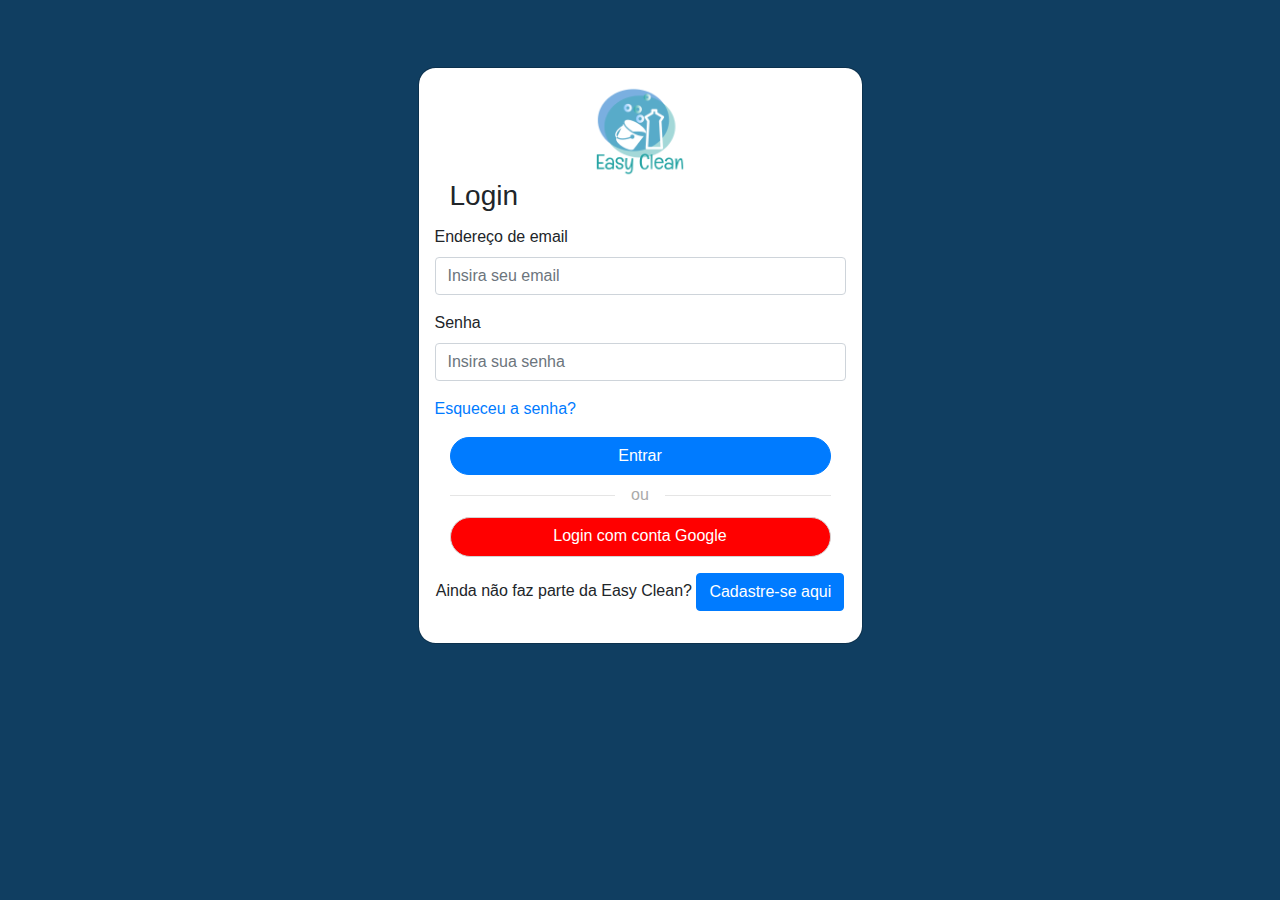
==== Index.html @ f80ef5c8 "unzip files" ====
<!DOCTYPE html>
<html lang="en">

<head>
    <title>EasyClean Login</title>
    <meta charset="utf-8">
    <link href="css/bootstrap.min.css" rel="stylesheet">
    <link href="css/estilo.css" rel="stylesheet">

</head>

<body>
    <div class="container">
        <div class="row ">
            <div class="col-md-5 mx-auto">
                <div id="first">
                    <div class="myform form ">
                        <div class="logo mb-1">
                            <div class="col-md-12 text-center">
                                <img id="logo" src="img/logo.png">
                            </div>
                            <div class="col-md-12">
                                <h3>Login</h3>
                            </div>
                        </div>
                        <form action="" method="post" name="login">
                            <div class="form-group">
                                <label for="exampleInputEmail1">Endereço de email</label>
                                <input type="email" name="email" class="form-control" id="email" aria-describedby="emailHelp" placeholder="Insira seu email">
                            </div>
                            <div class="form-group">
                                <label for="exampleInputEmail1">Senha</label>
                                <input type="password" name="password" id="password" class="form-control" aria-describedby="emailHelp" placeholder="Insira sua senha">
                            </div>
                            <div class="form-group">
                                <a href="#">Esqueceu a senha?</a></p>
                            </div>
                            <div class="col-md-12 text-center ">
                                <button type="submit" class=" btn btn-block mybtn btn-primary">Entrar</button>
                            </div>
                            <div class="col-md-12 ">
                                <div class="login-or">
                                    <hr class="hr-or">
                                    <span class="span-or">ou</span>
                                </div>
                            </div>
                            <div class="col-md-12 mb-3">
                                <p class="text-center">
                                    <a href="javascript:void();" class="google btn mybtn"><i class="fa fa-google-plus">
                                        </i> Login com conta Google
                                    </a>
                                </p>
                            </div>
                            <div class="form-group">
                                <p class="text-center">Ainda não faz parte da Easy Clean?</a>
                                    <button type="button" class="btn btn-primary">Cadastre-se aqui</button>
                                </p>
                            </div>
                        </form>

                    </div>
                </div>
                <div id="second">
                    <div class="myform form ">
                        <div class="logo mb-3">
                            <div class="col-md-12 text-center">
                                <h1>Signup</h1>
                            </div>
                        </div>
                        <form action="#" name="registration">
                            <div class="form-group">
                                <label for="exampleInputEmail1">First Name</label>
                                <input type="text" name="firstname" class="form-control" id="firstname" aria-describedby="emailHelp" placeholder="Enter Firstname">
                            </div>
                            <div class="form-group">
                                <label for="exampleInputEmail1">Last Name</label>
                                <input type="text" name="lastname" class="form-control" id="lastname" aria-describedby="emailHelp" placeholder="Enter Lastname">
                            </div>
                            <div class="form-group">
                                <label for="exampleInputEmail1">Email address</label>
                                <input type="email" name="email" class="form-control" id="email" aria-describedby="emailHelp" placeholder="Enter email">
                            </div>
                            <div class="form-group">
                                <label for="exampleInputEmail1">Password</label>
                                <input type="password" name="password" id="password" class="form-control" aria-describedby="emailHelp" placeholder="Enter Password">
                            </div>
                            <div class="col-md-12 text-center mb-3">
                                <button type="submit" class=" btn btn-block mybtn btn-primary tx-tfm">Get Started For
                                    Free</button>
                            </div>
                            <div class="col-md-12 ">
                                <div class="form-group">
                                    <p class="text-center"><a href="#" id="signin">Already have an account?</a></p>
                                </div>
                            </div>
                    </div>
                    </form>
                </div>
            </div>
        </div>
    </div>
    <script src="js/script.js"></script>
</body>

</html>
---- css/estilo.css ----
body {
            padding-top: 4.2rem;
            padding-bottom: 4.2rem;
            background-color: #103e61;
        }
        
        #logo {
            width: 25%;
            height: 2%;
        }
        
        a {
            text-decoration: none !important;
        }
        
        h1,
        h2 {
            font-family: 'Kaushan Script', cursive;
        }
        
        .myform {
            position: relative;
            display: -ms-flexbox;
            display: flex;
            padding: 1rem;
            -ms-flex-direction: column;
            flex-direction: column;
            width: 100%;
            pointer-events: auto;
            background-color: #fff;
            background-clip: padding-box;
            border: 1px solid rgba(0, 0, 0, .2);
            border-radius: 1.1rem;
            outline: 0;
            max-width: 500px;
        }
        
        .tx-tfm {
            text-transform: uppercase;
        }
        
        .mybtn {
            border-radius: 50px;
        }
        
        .login-or {
            position: relative;
            color: #aaa;
            margin-top: 10px;
            margin-bottom: 10px;
            padding-top: 10px;
            padding-bottom: 10px;
        }
        
        .span-or {
            display: block;
            position: absolute;
            left: 50%;
            top: -2px;
            margin-left: -25px;
            background-color: #fff;
            width: 50px;
            text-align: center;
        }
        
        .hr-or {
            height: 1px;
            margin-top: 0px !important;
            margin-bottom: 0px !important;
        }
        
        .google {
            color: white;
            width: 100%;
            height: 40px;
            text-align: center;
            outline: none;
            border: 1px solid lightgray;
            background-color: #ff0000;
        }
        
        form .error {
            color: #ff0000;
        }
        
        #second {
            display: none;
        }
        
        * {
            box-sizing: border-box;
            -moz-box-sizing: border-box;
            -webkit-box-sizing: border-box;
        }
        
        .content {
            width: 260px;
            margin: 100px auto;
        }
        
        .colors {
            width: 260px;
            float: left;
            margin: 20px auto;
        }
        
        .colors a {
            width: 43.3px;
            height: 30px;
            float: left;
        }
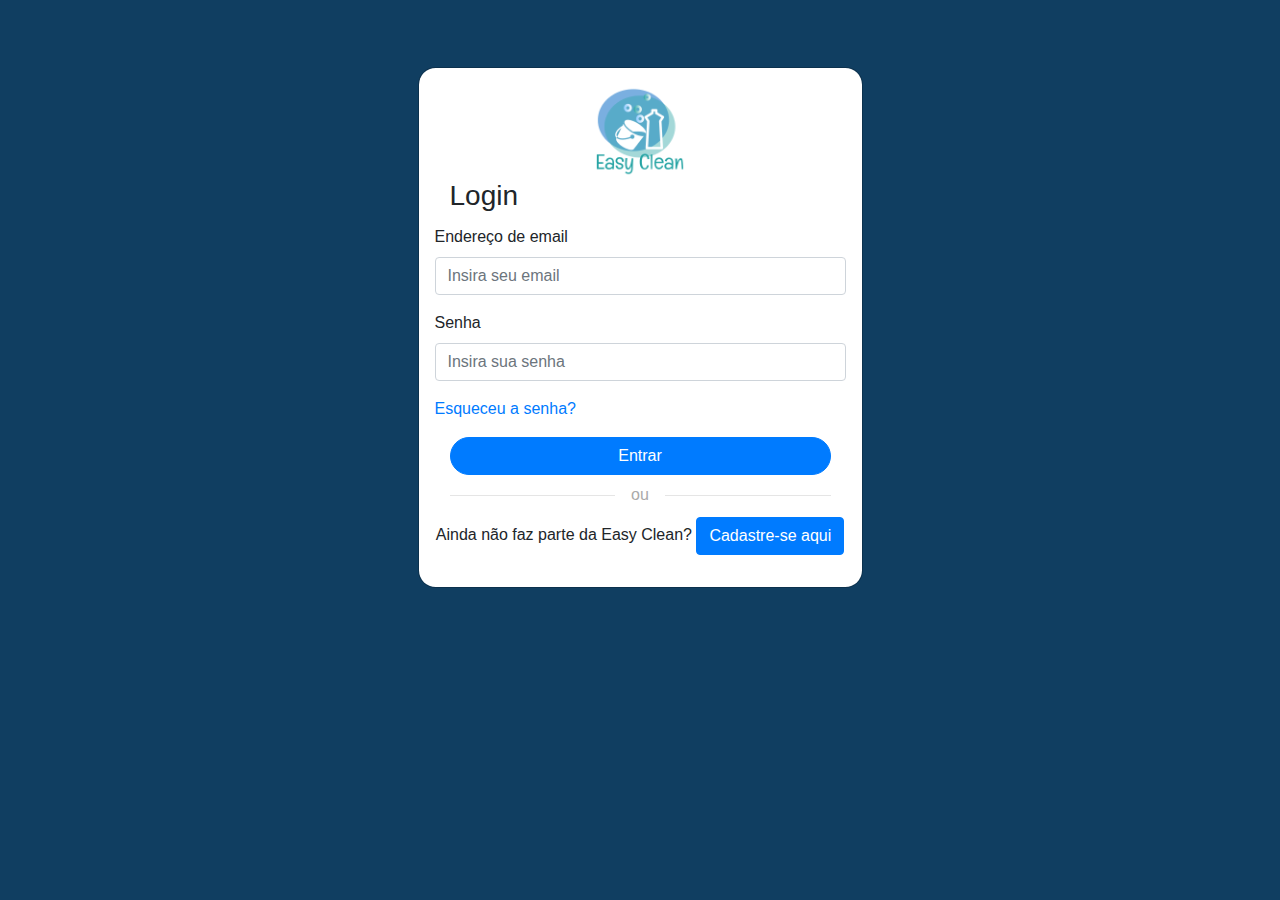
==== commit 1f17fa38: "adjust layout" ====
--- a/Index.html
+++ b/Index.html
@@ -43,13 +43,6 @@
                                     <hr class="hr-or">
                                     <span class="span-or">ou</span>
                                 </div>
-                            </div>
-                            <div class="col-md-12 mb-3">
-                                <p class="text-center">
-                                    <a href="javascript:void();" class="google btn mybtn"><i class="fa fa-google-plus">
-                                        </i> Login com conta Google
-                                    </a>
-                                </p>
                             </div>
                             <div class="form-group">
                                 <p class="text-center">Ainda não faz parte da Easy Clean?</a>
